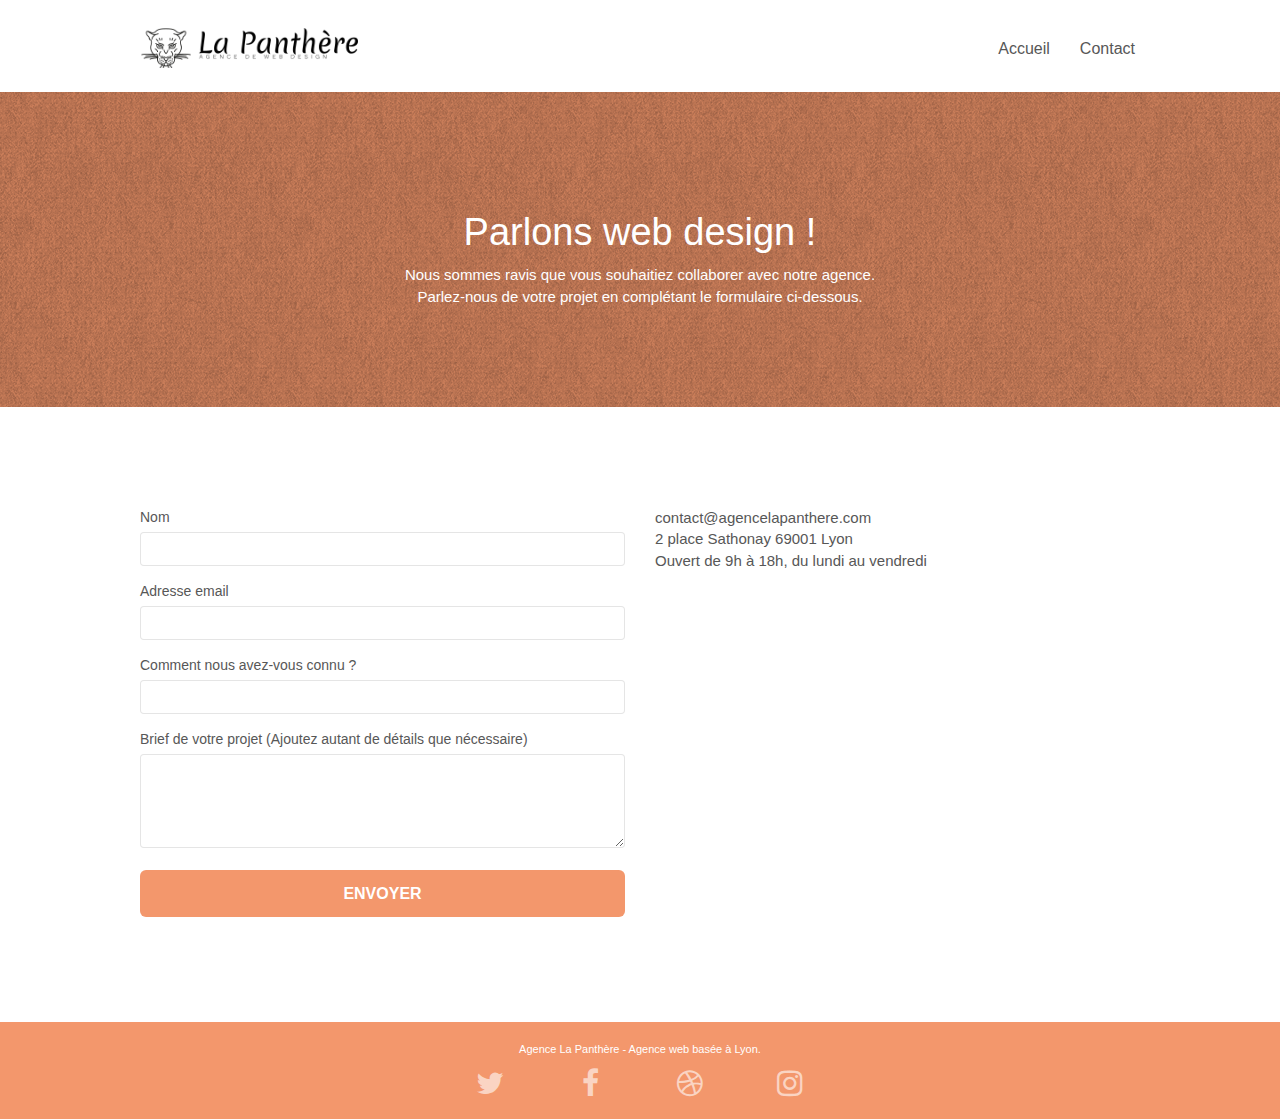
==== contact.html @ cbbcc8b8 "nouveau nommage fichier + mimification" ====
<!doctype html>
<html lang="fr">
<head>
    <meta charset="utf-8">
    <meta name="keywords" content="">
    <meta name="description" content="L'agence La Panthère est une agence de web design qui aide les entreprises à devenir attractives et visible sur internet">
    <meta name="viewport" content="width=device-width, initial-scale=1.0, viewport-fit=cover">
    <link rel="shortcut icon" type="image/png" href="favicon.jpg">
    
	<link rel="stylesheet" type="text/css" href="./css/bootstrap.min.css">
	<link rel="stylesheet" type="text/css" href="style.min.css">
	<link rel="stylesheet" type="text/css" href="./css/font-awesome.css">
	<link rel="stylesheet" type="text/css" href="./css/et-line.min.css">
	
    
	<script src="./js/jquery-2.1.0.min.js"></script>
	<script src="./js/bootstrap.min.js"></script>
	<script src="./js/blocs.min.js"></script>
	<script src="./js/jqBootstrapValidation.js"></script>
	<script src="./js/formHandler.js"></script>
    <title>Contact</title>

    
<!-- Analytics -->
 
<!-- Analytics END -->
    
</head>
<body>
<!-- Principal conteneur -->
<div class="page-container">
    
<!-- bloc-0 -->
<div class="bloc bgc-white l-bloc " id="bloc-0">
	<div class="container bloc-sm">
		<nav class="navbar row">
			<div class="navbar-header">
				<a class="navbar-brand" href="index.html">
					<img src="img/agence-la-panthere-monochrome.png" alt="atlanta web design logo" height="40"></a>
				<button id="nav-toggle" type="button" class="ui-navbar-toggle navbar-toggle" data-toggle="collapse" data-target=".navbar-1">
					<span class="sr-only">Toggle navigation</span><span class="icon-bar"></span><span class="icon-bar"></span><span class="icon-bar"></span>
				</button>
			</div>
			<div class="collapse navbar-collapse navbar-1 special-dropdown-nav">
				<ul class="site-navigation nav navbar-nav">
					<li>
						<a href="index.html">Accueil</a>
					</li>
					<li>
					</li>
					<li>
						<a href="contact.html">Contact</a>
					</li>
				</ul>
			</div>
		</nav>
	</div>
</div>
<!-- bloc-0 END -->

<!-- bloc-6 -->
<div class="bloc bg-dots-bg bg-repeat bgc-atomic-tangerine d-bloc bloc-bg-texture texture-paper" id="bloc-6">
	<div class="container bloc-lg">
		<div class="row">
			<div class="col-sm-12">
				<h1 class="text-center hero-bloc-text tc-white">
					Parlons web design !
				</h1>
				<p class="text-center mg-lg tc-white tight-width-whitespace font-size">
					Nous sommes ravis que vous souhaitiez collaborer avec notre agence.<br>
					Parlez-nous de votre projet en complétant le formulaire ci-dessous.
				</p>
			</div>
		</div>
	</div>
</div>
<!-- bloc-6 END -->

<!-- bloc-7 -->
<div class="bloc bgc-white l-bloc" id="bloc-7">
	<div class="container bloc-lg">
		<div class="row">
			<div class="col-sm-6">
				<form id="form_1" novalidate data-success-msg="Your message has been sent." data-fail-msg="Sorry it seems that our mail server is not responding, Sorry for the inconvenience!">
					<div class="form-group">
						<label>
							Nom
						</label>
						<input id="name" class="form-control" required>
					</div>
					<div class="form-group">
						<label>
							Adresse email
						</label>
						<input id="email" class="form-control" type="email" required>
					</div>
					<div class="form-group">
						<label>
							Comment nous avez-vous connu ?
						</label>
						<input class="form-control" type="email" required id="input_504">
					</div>
					<div class="form-group">
						<label>
							Brief de votre projet (Ajoutez autant de détails que nécessaire)<br>
						</label><textarea id="message" class="form-control" rows="4" cols="50" required></textarea>
					</div> 
					<button class="bloc-button btn btn-lg btn-block cta-hero btn-atomic-tangerine" type="submit">
						Envoyer
					</button>
				</form>
			</div>
			<div class="col-sm-6">
				<p class="font-size">
					contact@agencelapanthere.com<br>2 place Sathonay 69001 Lyon<br>Ouvert de 9h à 18h, du lundi au vendredi<br>
				</p>
			</div>
		</div>
	</div>
</div>
<!-- bloc-7 END -->

<!-- ScrollToTop Button -->
<a class="bloc-button btn btn-d scrollToTop" onclick="scrollToTarget('1')"><span class="fa fa-chevron-up"></span></a>
<!-- ScrollToTop Button END-->


<!-- Footer - bloc-8 -->
<div class="bloc bgc-atomic-tangerine d-bloc" id="bloc-8">
	<div class="container bloc-sm">
		<div class="row">
			<div class="col-sm-12">
				<p class="text-center white">
					Agence La Panthère - Agence web basée à Lyon.<br>
				</p>
				<div class="row row-no-gutters social">
					<div class="col-sm-3">
						<div class="text-center">
							<a class="social" href="index.html"><span class="fa fa-twitter icon-md"></span></a>
						</div>
					</div>
					<div class="col-sm-3">
						<div class="text-center">
							<a class="social" href="index.html"><span class="fa fa-facebook icon-md"></span></a>
						</div>
					</div>
					<div class="col-sm-3">
						<div class="text-center">
							<a class="social" href="index.html"><span class="fa fa-dribbble icon-md"></span></a>
						</div>
					</div>
					<div class="col-sm-3">
						<div class="text-center">
							<a class="social" href="index.html"><span class="fa fa-instagram icon-md"></span></a>
						</div>
					</div>
				</div>
			</div>
		</div>
	</div>
</div>
<!-- Footer - bloc-8 END -->

</div>
<!-- Principal conteneur END -->
    

</body>
</html>
---- style.min.css ----
body{margin:0;padding:0;background:#fff;overflow-x:hidden;-webkit-font-smoothing:antialiased;-moz-osx-font-smoothing:grayscale}a,button{transition:all .3s ease-in-out;outline:0!important}a:hover{text-decoration:none;cursor:pointer}#page-loading-blocs-notifaction{position:fixed;top:0;bottom:0;width:100%;z-index:100000;background:#fff url(img/pageload-spinner.gif) no-repeat center center}.bloc{width:100%;clear:both;background:50% 50% no-repeat;padding:0 50px;-webkit-background-size:cover;-moz-background-size:cover;-o-background-size:cover;background-size:cover;position:relative}.bloc .container{padding-left:0;padding-right:0}.bloc-lg{padding:100px 50px}.bloc-md{padding:50px}.bloc-sm{padding:20px 50px}.bg-b-edge,.bg-bl-edge,.bg-br-edge,.bg-center,.bg-l-edge,.bg-r-edge,.bg-repeat,.bg-t-edge,.bg-tl-edge,.bg-tr-edge{-webkit-background-size:auto!important;-moz-background-size:auto!important;-o-background-size:auto!important;background-size:auto!important}.bg-repeat{background:repeat}.bg-t-edge{background:top no-repeat}.bloc-bg-texture::before{content:"";background-size:2px 2px;position:absolute;top:0;bottom:0;left:0;right:0}.texture-paper::before{background:url(img/texture-paper.png);background-size:280px 280px}.b-parallax{background-attachment:fixed}.d-bloc{color:rgba(255,255,255,.7)}.d-bloc button:hover{color:rgba(255,255,255,.9)}.d-bloc .icon-round,.d-bloc .icon-rounded,.d-bloc .icon-semi-rounded-a,.d-bloc .icon-semi-rounded-b,.d-bloc .icon-square{border-color:rgba(255,255,255,.9)}.d-bloc .divider-h span{border-color:rgba(255,255,255,.2)}.d-bloc .a-btn,.d-bloc .navbar a,.d-bloc .navbar-brand,.d-bloc a .icon-lg,.d-bloc a .icon-md,.d-bloc a .icon-sm,.d-bloc a .icon-xl,.d-bloc h1 a,.d-bloc h2 a,.d-bloc h3 a,.d-bloc h4 a,.d-bloc h5 a,.d-bloc h6 a,.d-bloc p a{color:rgba(255,255,255,.6)}.d-bloc .a-btn:hover,.d-bloc .navbar a:hover,.d-bloc .navbar-brand:hover,.d-bloc a:hover .icon-lg,.d-bloc a:hover .icon-md,.d-bloc a:hover .icon-sm,.d-bloc a:hover .icon-xl,.d-bloc h1 a:hover,.d-bloc h2 a:hover,.d-bloc h3 a:hover,.d-bloc h4 a:hover,.d-bloc h5 a:hover,.d-bloc h6 a:hover,.d-bloc p a:hover{color:rgba(255,255,255,1)}.d-bloc .navbar-toggle .icon-bar{background:rgba(255,255,255,1)}.d-bloc .btn-wire,.d-bloc .btn-wire:hover{color:rgba(255,255,255,1);border-color:rgba(255,255,255,1)}.d-bloc .panel{color:rgba(0,0,0,.5)}.d-bloc .panel button:hover{color:rgba(0,0,0,.7)}.d-bloc .panel icon{border-color:rgba(0,0,0,.7)}.d-bloc .panel .divider-h span{border-color:rgba(0,0,0,.1)}.d-bloc .panel .a-btn{color:rgba(0,0,0,.6)}.d-bloc .panel .a-btn:hover{color:rgba(0,0,0,1)}.d-bloc .panel .btn-wire,.d-bloc .panel .btn-wire:hover{color:rgba(0,0,0,.7);border-color:rgba(0,0,0,.3)}.d-bloc .panel,.l-bloc{color:rgba(0,0,0,.5)}.d-bloc .panel button:hover,.l-bloc button:hover{color:rgba(0,0,0,.7)}.l-bloc .icon-round,.l-bloc .icon-rounded,.l-bloc .icon-semi-rounded-a,.l-bloc .icon-semi-rounded-b,.l-bloc .icon-square{border-color:rgba(0,0,0,.7)}.d-bloc .panel .divider-h span,.l-bloc .divider-h span{border-color:rgba(0,0,0,.1)}.d-bloc .panel .a-btn,.l-bloc .a-btn,.l-bloc .navbar a,.l-bloc .navbar-brand,.l-bloc a .icon-lg,.l-bloc a .icon-md,.l-bloc a .icon-sm,.l-bloc a .icon-xl,.l-bloc h1 a,.l-bloc h2 a,.l-bloc h3 a,.l-bloc h4 a,.l-bloc h5 a,.l-bloc h6 a,.l-bloc p a{color:rgba(0,0,0,.6)}.d-bloc .panel .a-btn:hover,.l-bloc .a-btn:hover,.l-bloc .navbar a:hover,.l-bloc .navbar-brand:hover,.l-bloc a:hover .icon-lg,.l-bloc a:hover .icon-md,.l-bloc a:hover .icon-sm,.l-bloc a:hover .icon-xl,.l-bloc h1 a:hover,.l-bloc h2 a:hover,.l-bloc h3 a:hover,.l-bloc h4 a:hover,.l-bloc h5 a:hover,.l-bloc h6 a:hover,.l-bloc p a:hover{color:rgba(0,0,0,1)}.l-bloc .navbar-toggle .icon-bar{color:rgba(0,0,0,.6)}.d-bloc .panel .btn-wire,.d-bloc .panel .btn-wire:hover,.l-bloc .btn-wire,.l-bloc .btn-wire:hover{color:rgba(0,0,0,.7);border-color:rgba(0,0,0,.3)}.voffset{margin-top:30px}.voffset-lg{margin-top:80px}.row-no-gutters{margin-right:0;margin-left:0}.row.row-no-gutters>[class*=" col-"],.row.row-no-gutters>[class^=col-]{padding-right:0;padding-left:0}#bloc-1-hero h1{font-size:32px}.navbar{margin-bottom:0;z-index:1}.navbar-brand{height:auto;padding:3px 15px;font-size:25px;font-weight:400;font-weight:600;line-height:44px}.navbar-brand img{max-height:200px;margin:0 5px 0 0;display:inline}.navbar-brand img[src$=svg]{min-width:100px}.nav-center .navbar-brand img{margin:0}.navbar .nav{padding-top:2px;margin-right:-16px;float:right;z-index:1}.nav>li{float:left;margin-top:4px;font-size:16px}.navbar-nav .open .dropdown-menu>li>a{text-align:inherit}.nav>li a:focus,.nav>li a:hover{background:0 0}.navbar-toggle{margin:10px 10px 0 0;border:0}.navbar-toggle:hover{background:0 0!important}.navbar-toggle .icon-bar{background-color:rgba(0,0,0,.5);width:26px}.nav-invert .navbar .nav{float:left}.nav-invert .navbar-brand,.nav-invert .navbar-header{float:right;position:relative;z-index:2}@media (min-width:768px){.site-navigation{position:absolute;top:50%;right:20px;transform:translate(0,-50%);-webkit-transform:translateY(-50%)}.nav>li .dropdown-menu a,.nav>li .dropdown-menu a:hover{color:#484848}.nav-invert .site-navigation{left:0;right:0}.nav-center{text-align:center}.nav-center .navbar-header{width:100%}.nav-center .nav>li,.nav-center .navbar-brand,.nav-center .navbar-header{float:none;display:inline-block}.nav-center .site-navigation{position:relative;width:100%;right:0;margin-right:0;margin-top:20px}.nav-center.mini-nav .navbar-toggle{float:none;margin:10px auto 0}}.nav>li>.dropdown a{background:0 0!important;display:block;padding:14px 15px}nav .caret{margin:0 5px}.dropdown-menu .dropdown-menu{top:-8px;left:100%}.dropdown-menu .dropmenu-flow-right{top:100%;left:0;margin-left:-1px;border-top-left-radius:0;border-top-right-radius:0}.dropdown-menu .dropdown span{border:4px solid #000;border-top-color:transparent;border-right-color:transparent;border-bottom-color:transparent;margin:6px -5px 0 0!important;float:right}.mg-md{margin-top:10px;margin-bottom:20px}.mg-lg{margin-top:10px;margin-bottom:40px}.btn{margin:0 5px 5px 0}.btn.pull-right{margin:0 0 5px 5px}.btn-d,.btn-d:focus,.btn-d:hover{color:#fff;background:rgba(0,0,0,.3)}button{outline:0!important}.btn-rd{border-radius:40px}.btn-clean{border:1px solid rgba(0,0,0,.08);border-bottom-color:rgba(0,0,0,.1);text-shadow:0 1px 0 rgba(0,0,1,.1);box-shadow:0 1px 3px rgba(0,0,1,.25),inset 0 1px 0 0 rgba(255,255,255,.15)}.icon-md{font-size:30px!important}.icon-lg{font-size:60px!important}.sm-shadow{text-shadow:0 1px 2px rgba(0,0,0,.3)}.panel-sq,.panel-sq .panel-footer,.panel-sq .panel-heading{border-radius:0}.panel-rd{border-radius:30px}.panel-rd .panel-heading{border-radius:29px 29px 0 0}.panel-rd .panel-footer{border-radius:0 0 29px 29px}.form-control{border-color:rgba(0,0,0,.1);box-shadow:none}.scrollToTop{width:40px;height:40px;position:fixed;bottom:20px;right:20px;opacity:0;z-index:500;transition:all .3s ease-in-out}.scrollToTop span{margin-top:6px}.showScrollTop{font-size:14px;opacity:1}a[data-lightbox]{position:relative;display:block;text-align:center}a[data-lightbox]:hover::before{content:"+";font-family:HelveticaNeue-Light,"Helvetica Neue Light","Helvetica Neue",Helvetica,Arial;font-size:32px;width:50px;height:50px;margin-left:-25px;border-radius:50%;background:rgba(0,0,0,.6);color:#fff;font-weight:100;z-index:1;position:absolute;top:50%;transform:translateY(-50%);-webkit-transform:translateY(-50%)}a[data-lightbox]:hover img{opacity:.6;-webkit-animation-fill-mode:none;animation-fill-mode:none}#lightbox-modal{display:flex;align-items:center}#lightbox-modal .modal-dialog{width:90%;max-width:900px;margin:0 auto 0}#lightbox-modal .modal-dialog img{max-height:90vh;margin:0 auto}.lightbox-caption{padding:20px;color:#fff;background:rgba(0,0,0,.5);position:absolute;left:15px;right:15px;bottom:5px}.close-lightbox{color:#fff;font-size:30px;position:absolute;top:20px;right:20px;z-index:20;background:rgba(0,0,0,.5);border:none;line-height:30px;padding:0 9px 5px;opacity:.3}.close-lightbox:hover,.next-lightbox:hover,.prev-lightbox:hover{opacity:1;color:#fff}.next-lightbox,.prev-lightbox{font-size:20px;color:rgba(255,255,255,.9);background:rgba(0,0,0,.5);transition:all .2s ease-in-out;position:absolute;top:45%;z-index:1;opacity:.4}.next-lightbox{padding:6px 8px 1px 13px;right:25px}.prev-lightbox{padding:6px 13px 1px 10px;left:25px}.snapshot-lb .modal-body{padding-bottom:45px}.snapshot-lb .lightbox-caption{padding:0;color:rgba(0,0,0,.5);background:0 0}.btn,a,h1,h2,h3,h4,h5,h6,label,p{font-family:helvetica;font-weight:400;color:#575757!important}.container{max-width:1000px}.hero-bloc-text{font-size:38px}.hero-bloc-text-sub{font-size:36px}.statement-bloc-text{line-height:26px;font-style:italic;font-size:20px;text-align:center;font-weight:lighter;max-width:520px;margin:auto auto auto auto}p{font-size:11px}.tight-width-whitespace{max-width:600px;margin:auto auto auto auto}.h1{font-size:20px;font-family:"Open Sans"}.cta-hero{margin-top:22px;color:#fff!important;text-transform:uppercase;padding:12px 28px 12px 28px;font-size:16px;font-weight:700}.social{max-width:400px;margin:auto auto auto auto}h2{font-size:22px;line-height:1.4em}h3{font-size:15px;text-transform:uppercase;font-weight:700;color:#333!important}.med-width-whitespace{max-width:800px;margin:auto auto auto auto;box-shadow:0 0 0 #000}h1{color:#333!important}h4{color:#333!important}.icons{margin-bottom:14px;margin-top:24px}.white{color:#fff!important}.portfolio-thumb{margin-bottom:24px}.portfolio-row{margin-bottom:44px;margin-top:50px}.avatar{box-shadow:0 4px 9px rgba(0,0,0,.3)}.black-background{background-color:rgba(165,147,99,.7);padding:40px 40px 40px 40px}.bold-link{font-weight:900;text-decoration:underline!important}.bgc-white{background-color:#fff}.bgc-dark-slate-blue{background-color:#364577}.bgc-atomic-tangerine{background-color:#f3976c}.tc-white{color:#fff!important}.tc-orange{color:#f3976c!important}.btn-atomic-tangerine{background:#f3976c;color:#fff!important}.btn-atomic-tangerine:hover{background:#c27956!important;color:#fff!important}.ltc-white{color:#fff!important}.ltc-white:hover{color:#ccc!important}.ltc-atomic-tangerine{color:#f3976c!important}.ltc-atomic-tangerine:hover{color:#c27956!important}.icon-dark-slate-blue{color:#364577!important;border-color:#364577!important}.bg-dots-bg{background-image:url(img/dots-bg.png)}.bg-lines-h2-bg{background-image:url(img/lines-h2-bg.png)}.bg-banniere{background-image:url(img/agence-la-panthere.jpg)}.bg-presentation{background-image:url(img/image-de-presentation.bmp)}.font-size20px{font-size:20px}@media (max-width:1024px){.bloc{padding-left:20px;padding-right:20px}.bloc-tile-2.full-width-bloc .container,.bloc-tile-3.full-width-bloc .container,.bloc-tile-4.full-width-bloc .container,.bloc.full-width-bloc{padding-left:0;padding-right:0}}@media (max-width:992px) and (min-width:768px){.navbar .nav{max-width:80%}.nav-center.navbar .nav{max-width:100%}}@media only screen and (min-width:768px) and (max-width:1024px) and (orientation:landscape){.b-parallax{background-attachment:scroll}}@media only screen and (min-width:1024px) and (max-width:1366px) and (-webkit-min-pixel-ratio:1.5){.b-parallax{background-attachment:scroll}}@media (max-width:991px){.container{width:100%}.b-parallax{background-attachment:scroll}#hero-bloc,.page-container{overflow-x:hidden;position:relative}.bloc{padding-left:constant(safe-area-inset-left);padding-right:constant(safe-area-inset-right)}.bloc-group,.bloc-group .bloc{display:block;width:100%}.bloc-fill-screen .fill-bloc-bottom-edge,.bloc-fill-screen .fill-bloc-top-edge{padding:0 20px;padding-left:constant(safe-area-inset-left);padding-right:constant(safe-area-inset-right)}}@media (max-width:767px){.page-container{overflow-x:hidden;position:relative}#disqus_thread,h1,h2,h3,h4,h5,h6,p{padding-left:10px!important;padding-right:10px!important}.b-parallax{background-attachment:scroll}.navbar .nav{padding-top:0;border-top:1px solid rgba(0,0,0,.2);float:none!important}.navbar.row{margin-left:0;margin-right:0}.site-navigation{position:inherit;transform:none;-webkit-transform:none;-ms-transform:none}.nav>li{margin-top:0;border-bottom:1px solid rgba(0,0,0,.1);background:rgba(0,0,0,.05);text-align:left;padding-left:15px;width:100%}.nav>li:hover{background:rgba(0,0,0,.08)}.dropdown .dropdown a .caret{float:none;margin:5px 0 0 10px!important;border:4px solid #000;border-bottom-color:transparent;border-right-color:transparent;border-left-color:transparent}#hero-bloc .navbar .nav{background:rgba(0,0,0,.8)}#hero-bloc .navbar .nav a{color:rgba(255,255,255,.6)}.hero{padding:50px 0}.hero-nav{left:-1px;right:-1px}.navbar-collapse{padding:0;overflow-x:hidden;-webkit-box-shadow:none;box-shadow:none}.navbar-brand img{max-height:40px;width:auto}.nav-invert .navbar-header{float:none;width:100%}.nav-invert .navbar-toggle{float:left;margin-left:10px}.bloc{padding-left:0;padding-right:0}.bloc-lg,.bloc-xl,.bloc-xxl{padding:40px 0}.bloc-md,.bloc-sm{padding-left:0;padding-right:0}.bloc-fill-screen .fill-bloc-bottom-edge,.bloc-fill-screen .fill-bloc-top-edge,.bloc-tile-2 .container,.bloc-tile-3 .container,.bloc-tile-4 .container{padding-left:0;padding-right:0}.a-block{padding:0 10px}.btn-dwn{display:none}.voffset{margin-top:5px}.voffset-md{margin-top:20px}.voffset-lg{margin-top:30px}form{padding:5px}.close-lightbox{display:inline-block}.blocsapp-device-iphone5{background-size:216px 425px;padding-top:60px;width:216px;height:425px}.blocsapp-device-iphone5 img{width:180px;height:320px}}@media (max-width:400px){.bloc{padding-left:0;padding-right:0}}@media (max-width:767px){.bloc-mob-center-text{text-align:center}}
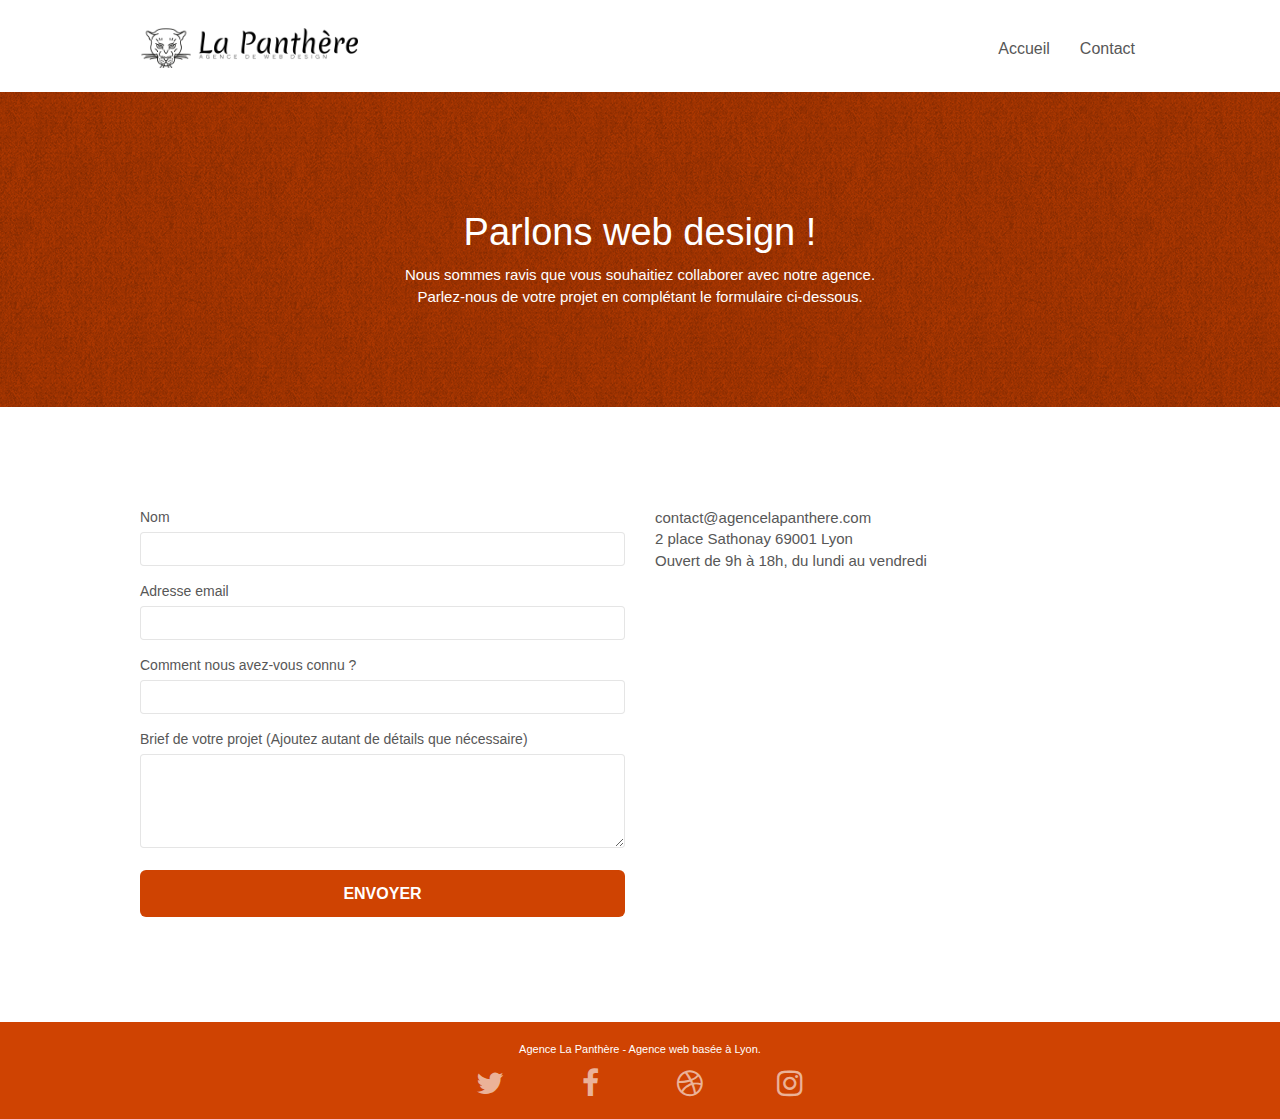
==== commit abd10311: "changement couleur" ====
--- a/contact.html
+++ b/contact.html
@@ -86,7 +86,7 @@
 						<label>
 							Nom
 						</label>
-						<input id="name" class="form-control" required>
+						<input type="text" name="Nom" id="name" class="form-control" required>
 					</div>
 					<div class="form-group">
 						<label>
--- a/style.min.css
+++ b/style.min.css
@@ -1 +1 @@
-body{margin:0;padding:0;background:#fff;overflow-x:hidden;-webkit-font-smoothing:antialiased;-moz-osx-font-smoothing:grayscale}a,button{transition:all .3s ease-in-out;outline:0!important}a:hover{text-decoration:none;cursor:pointer}#page-loading-blocs-notifaction{position:fixed;top:0;bottom:0;width:100%;z-index:100000;background:#fff url(img/pageload-spinner.gif) no-repeat center center}.bloc{width:100%;clear:both;background:50% 50% no-repeat;padding:0 50px;-webkit-background-size:cover;-moz-background-size:cover;-o-background-size:cover;background-size:cover;position:relative}.bloc .container{padding-left:0;padding-right:0}.bloc-lg{padding:100px 50px}.bloc-md{padding:50px}.bloc-sm{padding:20px 50px}.bg-b-edge,.bg-bl-edge,.bg-br-edge,.bg-center,.bg-l-edge,.bg-r-edge,.bg-repeat,.bg-t-edge,.bg-tl-edge,.bg-tr-edge{-webkit-background-size:auto!important;-moz-background-size:auto!important;-o-background-size:auto!important;background-size:auto!important}.bg-repeat{background:repeat}.bg-t-edge{background:top no-repeat}.bloc-bg-texture::before{content:"";background-size:2px 2px;position:absolute;top:0;bottom:0;left:0;right:0}.texture-paper::before{background:url(img/texture-paper.png);background-size:280px 280px}.b-parallax{background-attachment:fixed}.d-bloc{color:rgba(255,255,255,.7)}.d-bloc button:hover{color:rgba(255,255,255,.9)}.d-bloc .icon-round,.d-bloc .icon-rounded,.d-bloc .icon-semi-rounded-a,.d-bloc .icon-semi-rounded-b,.d-bloc .icon-square{border-color:rgba(255,255,255,.9)}.d-bloc .divider-h span{border-color:rgba(255,255,255,.2)}.d-bloc .a-btn,.d-bloc .navbar a,.d-bloc .navbar-brand,.d-bloc a .icon-lg,.d-bloc a .icon-md,.d-bloc a .icon-sm,.d-bloc a .icon-xl,.d-bloc h1 a,.d-bloc h2 a,.d-bloc h3 a,.d-bloc h4 a,.d-bloc h5 a,.d-bloc h6 a,.d-bloc p a{color:rgba(255,255,255,.6)}.d-bloc .a-btn:hover,.d-bloc .navbar a:hover,.d-bloc .navbar-brand:hover,.d-bloc a:hover .icon-lg,.d-bloc a:hover .icon-md,.d-bloc a:hover .icon-sm,.d-bloc a:hover .icon-xl,.d-bloc h1 a:hover,.d-bloc h2 a:hover,.d-bloc h3 a:hover,.d-bloc h4 a:hover,.d-bloc h5 a:hover,.d-bloc h6 a:hover,.d-bloc p a:hover{color:rgba(255,255,255,1)}.d-bloc .navbar-toggle .icon-bar{background:rgba(255,255,255,1)}.d-bloc .btn-wire,.d-bloc .btn-wire:hover{color:rgba(255,255,255,1);border-color:rgba(255,255,255,1)}.d-bloc .panel{color:rgba(0,0,0,.5)}.d-bloc .panel button:hover{color:rgba(0,0,0,.7)}.d-bloc .panel icon{border-color:rgba(0,0,0,.7)}.d-bloc .panel .divider-h span{border-color:rgba(0,0,0,.1)}.d-bloc .panel .a-btn{color:rgba(0,0,0,.6)}.d-bloc .panel .a-btn:hover{color:rgba(0,0,0,1)}.d-bloc .panel .btn-wire,.d-bloc .panel .btn-wire:hover{color:rgba(0,0,0,.7);border-color:rgba(0,0,0,.3)}.d-bloc .panel,.l-bloc{color:rgba(0,0,0,.5)}.d-bloc .panel button:hover,.l-bloc button:hover{color:rgba(0,0,0,.7)}.l-bloc .icon-round,.l-bloc .icon-rounded,.l-bloc .icon-semi-rounded-a,.l-bloc .icon-semi-rounded-b,.l-bloc .icon-square{border-color:rgba(0,0,0,.7)}.d-bloc .panel .divider-h span,.l-bloc .divider-h span{border-color:rgba(0,0,0,.1)}.d-bloc .panel .a-btn,.l-bloc .a-btn,.l-bloc .navbar a,.l-bloc .navbar-brand,.l-bloc a .icon-lg,.l-bloc a .icon-md,.l-bloc a .icon-sm,.l-bloc a .icon-xl,.l-bloc h1 a,.l-bloc h2 a,.l-bloc h3 a,.l-bloc h4 a,.l-bloc h5 a,.l-bloc h6 a,.l-bloc p a{color:rgba(0,0,0,.6)}.d-bloc .panel .a-btn:hover,.l-bloc .a-btn:hover,.l-bloc .navbar a:hover,.l-bloc .navbar-brand:hover,.l-bloc a:hover .icon-lg,.l-bloc a:hover .icon-md,.l-bloc a:hover .icon-sm,.l-bloc a:hover .icon-xl,.l-bloc h1 a:hover,.l-bloc h2 a:hover,.l-bloc h3 a:hover,.l-bloc h4 a:hover,.l-bloc h5 a:hover,.l-bloc h6 a:hover,.l-bloc p a:hover{color:rgba(0,0,0,1)}.l-bloc .navbar-toggle .icon-bar{color:rgba(0,0,0,.6)}.d-bloc .panel .btn-wire,.d-bloc .panel .btn-wire:hover,.l-bloc .btn-wire,.l-bloc .btn-wire:hover{color:rgba(0,0,0,.7);border-color:rgba(0,0,0,.3)}.voffset{margin-top:30px}.voffset-lg{margin-top:80px}.row-no-gutters{margin-right:0;margin-left:0}.row.row-no-gutters>[class*=" col-"],.row.row-no-gutters>[class^=col-]{padding-right:0;padding-left:0}#bloc-1-hero h1{font-size:32px}.navbar{margin-bottom:0;z-index:1}.navbar-brand{height:auto;padding:3px 15px;font-size:25px;font-weight:400;font-weight:600;line-height:44px}.navbar-brand img{max-height:200px;margin:0 5px 0 0;display:inline}.navbar-brand img[src$=svg]{min-width:100px}.nav-center .navbar-brand img{margin:0}.navbar .nav{padding-top:2px;margin-right:-16px;float:right;z-index:1}.nav>li{float:left;margin-top:4px;font-size:16px}.navbar-nav .open .dropdown-menu>li>a{text-align:inherit}.nav>li a:focus,.nav>li a:hover{background:0 0}.navbar-toggle{margin:10px 10px 0 0;border:0}.navbar-toggle:hover{background:0 0!important}.navbar-toggle .icon-bar{background-color:rgba(0,0,0,.5);width:26px}.nav-invert .navbar .nav{float:left}.nav-invert .navbar-brand,.nav-invert .navbar-header{float:right;position:relative;z-index:2}@media (min-width:768px){.site-navigation{position:absolute;top:50%;right:20px;transform:translate(0,-50%);-webkit-transform:translateY(-50%)}.nav>li .dropdown-menu a,.nav>li .dropdown-menu a:hover{color:#484848}.nav-invert .site-navigation{left:0;right:0}.nav-center{text-align:center}.nav-center .navbar-header{width:100%}.nav-center .nav>li,.nav-center .navbar-brand,.nav-center .navbar-header{float:none;display:inline-block}.nav-center .site-navigation{position:relative;width:100%;right:0;margin-right:0;margin-top:20px}.nav-center.mini-nav .navbar-toggle{float:none;margin:10px auto 0}}.nav>li>.dropdown a{background:0 0!important;display:block;padding:14px 15px}nav .caret{margin:0 5px}.dropdown-menu .dropdown-menu{top:-8px;left:100%}.dropdown-menu .dropmenu-flow-right{top:100%;left:0;margin-left:-1px;border-top-left-radius:0;border-top-right-radius:0}.dropdown-menu .dropdown span{border:4px solid #000;border-top-color:transparent;border-right-color:transparent;border-bottom-color:transparent;margin:6px -5px 0 0!important;float:right}.mg-md{margin-top:10px;margin-bottom:20px}.mg-lg{margin-top:10px;margin-bottom:40px}.btn{margin:0 5px 5px 0}.btn.pull-right{margin:0 0 5px 5px}.btn-d,.btn-d:focus,.btn-d:hover{color:#fff;background:rgba(0,0,0,.3)}button{outline:0!important}.btn-rd{border-radius:40px}.btn-clean{border:1px solid rgba(0,0,0,.08);border-bottom-color:rgba(0,0,0,.1);text-shadow:0 1px 0 rgba(0,0,1,.1);box-shadow:0 1px 3px rgba(0,0,1,.25),inset 0 1px 0 0 rgba(255,255,255,.15)}.icon-md{font-size:30px!important}.icon-lg{font-size:60px!important}.sm-shadow{text-shadow:0 1px 2px rgba(0,0,0,.3)}.panel-sq,.panel-sq .panel-footer,.panel-sq .panel-heading{border-radius:0}.panel-rd{border-radius:30px}.panel-rd .panel-heading{border-radius:29px 29px 0 0}.panel-rd .panel-footer{border-radius:0 0 29px 29px}.form-control{border-color:rgba(0,0,0,.1);box-shadow:none}.scrollToTop{width:40px;height:40px;position:fixed;bottom:20px;right:20px;opacity:0;z-index:500;transition:all .3s ease-in-out}.scrollToTop span{margin-top:6px}.showScrollTop{font-size:14px;opacity:1}a[data-lightbox]{position:relative;display:block;text-align:center}a[data-lightbox]:hover::before{content:"+";font-family:HelveticaNeue-Light,"Helvetica Neue Light","Helvetica Neue",Helvetica,Arial;font-size:32px;width:50px;height:50px;margin-left:-25px;border-radius:50%;background:rgba(0,0,0,.6);color:#fff;font-weight:100;z-index:1;position:absolute;top:50%;transform:translateY(-50%);-webkit-transform:translateY(-50%)}a[data-lightbox]:hover img{opacity:.6;-webkit-animation-fill-mode:none;animation-fill-mode:none}#lightbox-modal{display:flex;align-items:center}#lightbox-modal .modal-dialog{width:90%;max-width:900px;margin:0 auto 0}#lightbox-modal .modal-dialog img{max-height:90vh;margin:0 auto}.lightbox-caption{padding:20px;color:#fff;background:rgba(0,0,0,.5);position:absolute;left:15px;right:15px;bottom:5px}.close-lightbox{color:#fff;font-size:30px;position:absolute;top:20px;right:20px;z-index:20;background:rgba(0,0,0,.5);border:none;line-height:30px;padding:0 9px 5px;opacity:.3}.close-lightbox:hover,.next-lightbox:hover,.prev-lightbox:hover{opacity:1;color:#fff}.next-lightbox,.prev-lightbox{font-size:20px;color:rgba(255,255,255,.9);background:rgba(0,0,0,.5);transition:all .2s ease-in-out;position:absolute;top:45%;z-index:1;opacity:.4}.next-lightbox{padding:6px 8px 1px 13px;right:25px}.prev-lightbox{padding:6px 13px 1px 10px;left:25px}.snapshot-lb .modal-body{padding-bottom:45px}.snapshot-lb .lightbox-caption{padding:0;color:rgba(0,0,0,.5);background:0 0}.btn,a,h1,h2,h3,h4,h5,h6,label,p{font-family:helvetica;font-weight:400;color:#575757!important}.container{max-width:1000px}.hero-bloc-text{font-size:38px}.hero-bloc-text-sub{font-size:36px}.statement-bloc-text{line-height:26px;font-style:italic;font-size:20px;text-align:center;font-weight:lighter;max-width:520px;margin:auto auto auto auto}p{font-size:11px}.tight-width-whitespace{max-width:600px;margin:auto auto auto auto}.h1{font-size:20px;font-family:"Open Sans"}.cta-hero{margin-top:22px;color:#fff!important;text-transform:uppercase;padding:12px 28px 12px 28px;font-size:16px;font-weight:700}.social{max-width:400px;margin:auto auto auto auto}h2{font-size:22px;line-height:1.4em}h3{font-size:15px;text-transform:uppercase;font-weight:700;color:#333!important}.med-width-whitespace{max-width:800px;margin:auto auto auto auto;box-shadow:0 0 0 #000}h1{color:#333!important}h4{color:#333!important}.icons{margin-bottom:14px;margin-top:24px}.white{color:#fff!important}.portfolio-thumb{margin-bottom:24px}.portfolio-row{margin-bottom:44px;margin-top:50px}.avatar{box-shadow:0 4px 9px rgba(0,0,0,.3)}.black-background{background-color:rgba(165,147,99,.7);padding:40px 40px 40px 40px}.bold-link{font-weight:900;text-decoration:underline!important}.bgc-white{background-color:#fff}.bgc-dark-slate-blue{background-color:#364577}.bgc-atomic-tangerine{background-color:#f3976c}.tc-white{color:#fff!important}.tc-orange{color:#f3976c!important}.btn-atomic-tangerine{background:#f3976c;color:#fff!important}.btn-atomic-tangerine:hover{background:#c27956!important;color:#fff!important}.ltc-white{color:#fff!important}.ltc-white:hover{color:#ccc!important}.ltc-atomic-tangerine{color:#f3976c!important}.ltc-atomic-tangerine:hover{color:#c27956!important}.icon-dark-slate-blue{color:#364577!important;border-color:#364577!important}.bg-dots-bg{background-image:url(img/dots-bg.png)}.bg-lines-h2-bg{background-image:url(img/lines-h2-bg.png)}.bg-banniere{background-image:url(img/agence-la-panthere.jpg)}.bg-presentation{background-image:url(img/image-de-presentation.bmp)}.font-size20px{font-size:20px}@media (max-width:1024px){.bloc{padding-left:20px;padding-right:20px}.bloc-tile-2.full-width-bloc .container,.bloc-tile-3.full-width-bloc .container,.bloc-tile-4.full-width-bloc .container,.bloc.full-width-bloc{padding-left:0;padding-right:0}}@media (max-width:992px) and (min-width:768px){.navbar .nav{max-width:80%}.nav-center.navbar .nav{max-width:100%}}@media only screen and (min-width:768px) and (max-width:1024px) and (orientation:landscape){.b-parallax{background-attachment:scroll}}@media only screen and (min-width:1024px) and (max-width:1366px) and (-webkit-min-pixel-ratio:1.5){.b-parallax{background-attachment:scroll}}@media (max-width:991px){.container{width:100%}.b-parallax{background-attachment:scroll}#hero-bloc,.page-container{overflow-x:hidden;position:relative}.bloc{padding-left:constant(safe-area-inset-left);padding-right:constant(safe-area-inset-right)}.bloc-group,.bloc-group .bloc{display:block;width:100%}.bloc-fill-screen .fill-bloc-bottom-edge,.bloc-fill-screen .fill-bloc-top-edge{padding:0 20px;padding-left:constant(safe-area-inset-left);padding-right:constant(safe-area-inset-right)}}@media (max-width:767px){.page-container{overflow-x:hidden;position:relative}#disqus_thread,h1,h2,h3,h4,h5,h6,p{padding-left:10px!important;padding-right:10px!important}.b-parallax{background-attachment:scroll}.navbar .nav{padding-top:0;border-top:1px solid rgba(0,0,0,.2);float:none!important}.navbar.row{margin-left:0;margin-right:0}.site-navigation{position:inherit;transform:none;-webkit-transform:none;-ms-transform:none}.nav>li{margin-top:0;border-bottom:1px solid rgba(0,0,0,.1);background:rgba(0,0,0,.05);text-align:left;padding-left:15px;width:100%}.nav>li:hover{background:rgba(0,0,0,.08)}.dropdown .dropdown a .caret{float:none;margin:5px 0 0 10px!important;border:4px solid #000;border-bottom-color:transparent;border-right-color:transparent;border-left-color:transparent}#hero-bloc .navbar .nav{background:rgba(0,0,0,.8)}#hero-bloc .navbar .nav a{color:rgba(255,255,255,.6)}.hero{padding:50px 0}.hero-nav{left:-1px;right:-1px}.navbar-collapse{padding:0;overflow-x:hidden;-webkit-box-shadow:none;box-shadow:none}.navbar-brand img{max-height:40px;width:auto}.nav-invert .navbar-header{float:none;width:100%}.nav-invert .navbar-toggle{float:left;margin-left:10px}.bloc{padding-left:0;padding-right:0}.bloc-lg,.bloc-xl,.bloc-xxl{padding:40px 0}.bloc-md,.bloc-sm{padding-left:0;padding-right:0}.bloc-fill-screen .fill-bloc-bottom-edge,.bloc-fill-screen .fill-bloc-top-edge,.bloc-tile-2 .container,.bloc-tile-3 .container,.bloc-tile-4 .container{padding-left:0;padding-right:0}.a-block{padding:0 10px}.btn-dwn{display:none}.voffset{margin-top:5px}.voffset-md{margin-top:20px}.voffset-lg{margin-top:30px}form{padding:5px}.close-lightbox{display:inline-block}.blocsapp-device-iphone5{background-size:216px 425px;padding-top:60px;width:216px;height:425px}.blocsapp-device-iphone5 img{width:180px;height:320px}}@media (max-width:400px){.bloc{padding-left:0;padding-right:0}}@media (max-width:767px){.bloc-mob-center-text{text-align:center}}+body{margin:0;padding:0;background:#fff;overflow-x:hidden;-webkit-font-smoothing:antialiased;-moz-osx-font-smoothing:grayscale}a,button{transition:all .3s ease-in-out;outline:0!important}a:hover{text-decoration:none;cursor:pointer}#page-loading-blocs-notifaction{position:fixed;top:0;bottom:0;width:100%;z-index:100000;background:#fff url(img/pageload-spinner.gif) no-repeat center center}.bloc{width:100%;clear:both;background:50% 50% no-repeat;padding:0 50px;-webkit-background-size:cover;-moz-background-size:cover;-o-background-size:cover;background-size:cover;position:relative}.bloc .container{padding-left:0;padding-right:0}.bloc-lg{padding:100px 50px}.bloc-md{padding:50px}.bloc-sm{padding:20px 50px}.bg-b-edge,.bg-bl-edge,.bg-br-edge,.bg-center,.bg-l-edge,.bg-r-edge,.bg-repeat,.bg-t-edge,.bg-tl-edge,.bg-tr-edge{-webkit-background-size:auto!important;-moz-background-size:auto!important;-o-background-size:auto!important;background-size:auto!important}.bg-repeat{background:repeat}.bg-t-edge{background:top no-repeat}.bloc-bg-texture::before{content:"";background-size:2px 2px;position:absolute;top:0;bottom:0;left:0;right:0}.texture-paper::before{background:url(img/texture-paper.png);background-size:280px 280px}.b-parallax{background-attachment:fixed}.d-bloc{color:rgba(255,255,255,.7)}.d-bloc button:hover{color:rgba(255,255,255,.9)}.d-bloc .icon-round,.d-bloc .icon-rounded,.d-bloc .icon-semi-rounded-a,.d-bloc .icon-semi-rounded-b,.d-bloc .icon-square{border-color:rgba(255,255,255,.9)}.d-bloc .divider-h span{border-color:rgba(255,255,255,.2)}.d-bloc .a-btn,.d-bloc .navbar a,.d-bloc .navbar-brand,.d-bloc a .icon-lg,.d-bloc a .icon-md,.d-bloc a .icon-sm,.d-bloc a .icon-xl,.d-bloc h1 a,.d-bloc h2 a,.d-bloc h3 a,.d-bloc h4 a,.d-bloc h5 a,.d-bloc h6 a,.d-bloc p a{color:rgba(255,255,255,.6)}.d-bloc .a-btn:hover,.d-bloc .navbar a:hover,.d-bloc .navbar-brand:hover,.d-bloc a:hover .icon-lg,.d-bloc a:hover .icon-md,.d-bloc a:hover .icon-sm,.d-bloc a:hover .icon-xl,.d-bloc h1 a:hover,.d-bloc h2 a:hover,.d-bloc h3 a:hover,.d-bloc h4 a:hover,.d-bloc h5 a:hover,.d-bloc h6 a:hover,.d-bloc p a:hover{color:rgba(255,255,255,1)}.d-bloc .navbar-toggle .icon-bar{background:rgba(255,255,255,1)}.d-bloc .btn-wire,.d-bloc .btn-wire:hover{color:rgba(255,255,255,1);border-color:rgba(255,255,255,1)}.d-bloc .panel{color:rgba(0,0,0,.5)}.d-bloc .panel button:hover{color:rgba(0,0,0,.7)}.d-bloc .panel icon{border-color:rgba(0,0,0,.7)}.d-bloc .panel .divider-h span{border-color:rgba(0,0,0,.1)}.d-bloc .panel .a-btn{color:rgba(0,0,0,.6)}.d-bloc .panel .a-btn:hover{color:rgba(0,0,0,1)}.d-bloc .panel .btn-wire,.d-bloc .panel .btn-wire:hover{color:rgba(0,0,0,.7);border-color:rgba(0,0,0,.3)}.d-bloc .panel,.l-bloc{color:rgba(0,0,0,.5)}.d-bloc .panel button:hover,.l-bloc button:hover{color:rgba(0,0,0,.7)}.l-bloc .icon-round,.l-bloc .icon-rounded,.l-bloc .icon-semi-rounded-a,.l-bloc .icon-semi-rounded-b,.l-bloc .icon-square{border-color:rgba(0,0,0,.7)}.d-bloc .panel .divider-h span,.l-bloc .divider-h span{border-color:rgba(0,0,0,.1)}.d-bloc .panel .a-btn,.l-bloc .a-btn,.l-bloc .navbar a,.l-bloc .navbar-brand,.l-bloc a .icon-lg,.l-bloc a .icon-md,.l-bloc a .icon-sm,.l-bloc a .icon-xl,.l-bloc h1 a,.l-bloc h2 a,.l-bloc h3 a,.l-bloc h4 a,.l-bloc h5 a,.l-bloc h6 a,.l-bloc p a{color:rgba(0,0,0,.6)}.d-bloc .panel .a-btn:hover,.l-bloc .a-btn:hover,.l-bloc .navbar a:hover,.l-bloc .navbar-brand:hover,.l-bloc a:hover .icon-lg,.l-bloc a:hover .icon-md,.l-bloc a:hover .icon-sm,.l-bloc a:hover .icon-xl,.l-bloc h1 a:hover,.l-bloc h2 a:hover,.l-bloc h3 a:hover,.l-bloc h4 a:hover,.l-bloc h5 a:hover,.l-bloc h6 a:hover,.l-bloc p a:hover{color:rgba(0,0,0,1)}.l-bloc .navbar-toggle .icon-bar{color:rgba(0,0,0,.6)}.d-bloc .panel .btn-wire,.d-bloc .panel .btn-wire:hover,.l-bloc .btn-wire,.l-bloc .btn-wire:hover{color:rgba(0,0,0,.7);border-color:rgba(0,0,0,.3)}.voffset{margin-top:30px}.voffset-lg{margin-top:80px}.row-no-gutters{margin-right:0;margin-left:0}.row.row-no-gutters>[class*=" col-"],.row.row-no-gutters>[class^=col-]{padding-right:0;padding-left:0}#bloc-1-hero h1{font-size:32px}.navbar{margin-bottom:0;z-index:1}.navbar-brand{height:auto;padding:3px 15px;font-size:25px;font-weight:400;font-weight:600;line-height:44px}.navbar-brand img{max-height:200px;margin:0 5px 0 0;display:inline}.navbar-brand img[src$=svg]{min-width:100px}.nav-center .navbar-brand img{margin:0}.navbar .nav{padding-top:2px;margin-right:-16px;float:right;z-index:1}.nav>li{float:left;margin-top:4px;font-size:16px}.navbar-nav .open .dropdown-menu>li>a{text-align:inherit}.nav>li a:focus,.nav>li a:hover{background:0 0}.navbar-toggle{margin:10px 10px 0 0;border:0}.navbar-toggle:hover{background:0 0!important}.navbar-toggle .icon-bar{background-color:rgba(0,0,0,.5);width:26px}.nav-invert .navbar .nav{float:left}.nav-invert .navbar-brand,.nav-invert .navbar-header{float:right;position:relative;z-index:2}@media (min-width:768px){.site-navigation{position:absolute;top:50%;right:20px;transform:translate(0,-50%);-webkit-transform:translateY(-50%)}.nav>li .dropdown-menu a,.nav>li .dropdown-menu a:hover{color:#484848}.nav-invert .site-navigation{left:0;right:0}.nav-center{text-align:center}.nav-center .navbar-header{width:100%}.nav-center .nav>li,.nav-center .navbar-brand,.nav-center .navbar-header{float:none;display:inline-block}.nav-center .site-navigation{position:relative;width:100%;right:0;margin-right:0;margin-top:20px}.nav-center.mini-nav .navbar-toggle{float:none;margin:10px auto 0}}.nav>li>.dropdown a{background:0 0!important;display:block;padding:14px 15px}nav .caret{margin:0 5px}.dropdown-menu .dropdown-menu{top:-8px;left:100%}.dropdown-menu .dropmenu-flow-right{top:100%;left:0;margin-left:-1px;border-top-left-radius:0;border-top-right-radius:0}.dropdown-menu .dropdown span{border:4px solid #000;border-top-color:transparent;border-right-color:transparent;border-bottom-color:transparent;margin:6px -5px 0 0!important;float:right}.mg-md{margin-top:10px;margin-bottom:20px}.mg-lg{margin-top:10px;margin-bottom:40px}.btn{margin:0 5px 5px 0}.btn.pull-right{margin:0 0 5px 5px}.btn-d,.btn-d:focus,.btn-d:hover{color:#fff;background:rgba(0,0,0,.3)}button{outline:0!important}.btn-rd{border-radius:40px}.btn-clean{border:1px solid rgba(0,0,0,.08);border-bottom-color:rgba(0,0,0,.1);text-shadow:0 1px 0 rgba(0,0,1,.1);box-shadow:0 1px 3px rgba(0,0,1,.25),inset 0 1px 0 0 rgba(255,255,255,.15)}.icon-md{font-size:30px!important}.icon-lg{font-size:60px!important}.sm-shadow{text-shadow:0 1px 2px rgba(0,0,0,.3)}.panel-sq,.panel-sq .panel-footer,.panel-sq .panel-heading{border-radius:0}.panel-rd{border-radius:30px}.panel-rd .panel-heading{border-radius:29px 29px 0 0}.panel-rd .panel-footer{border-radius:0 0 29px 29px}.form-control{border-color:rgba(0,0,0,.1);box-shadow:none}.scrollToTop{width:40px;height:40px;position:fixed;bottom:20px;right:20px;opacity:0;z-index:500;transition:all .3s ease-in-out}.scrollToTop span{margin-top:6px}.showScrollTop{font-size:14px;opacity:1}a[data-lightbox]{position:relative;display:block;text-align:center}a[data-lightbox]:hover::before{content:"+";font-family:HelveticaNeue-Light,"Helvetica Neue Light","Helvetica Neue",Helvetica,Arial;font-size:32px;width:50px;height:50px;margin-left:-25px;border-radius:50%;background:rgba(0,0,0,.6);color:#fff;font-weight:100;z-index:1;position:absolute;top:50%;transform:translateY(-50%);-webkit-transform:translateY(-50%)}a[data-lightbox]:hover img{opacity:.6;-webkit-animation-fill-mode:none;animation-fill-mode:none}#lightbox-modal{display:flex;align-items:center}#lightbox-modal .modal-dialog{width:90%;max-width:900px;margin:0 auto 0}#lightbox-modal .modal-dialog img{max-height:90vh;margin:0 auto}.lightbox-caption{padding:20px;color:#fff;background:rgba(0,0,0,.5);position:absolute;left:15px;right:15px;bottom:5px}.close-lightbox{color:#fff;font-size:30px;position:absolute;top:20px;right:20px;z-index:20;background:rgba(0,0,0,.5);border:none;line-height:30px;padding:0 9px 5px;opacity:.3}.close-lightbox:hover,.next-lightbox:hover,.prev-lightbox:hover{opacity:1;color:#fff}.next-lightbox,.prev-lightbox{font-size:20px;color:rgba(255,255,255,.9);background:rgba(0,0,0,.5);transition:all .2s ease-in-out;position:absolute;top:45%;z-index:1;opacity:.4}.next-lightbox{padding:6px 8px 1px 13px;right:25px}.prev-lightbox{padding:6px 13px 1px 10px;left:25px}.snapshot-lb .modal-body{padding-bottom:45px}.snapshot-lb .lightbox-caption{padding:0;color:rgba(0,0,0,.5);background:0 0}.btn,a,h1,h2,h3,h4,h5,h6,label,p{font-family:helvetica;font-weight:400;color:#575757!important}.container{max-width:1000px}.hero-bloc-text{font-size:38px}.hero-bloc-text-sub{font-size:36px}.statement-bloc-text{line-height:26px;font-style:italic;font-size:20px;text-align:center;font-weight:lighter;max-width:520px;margin:auto auto auto auto}p{font-size:11px}.tight-width-whitespace{max-width:600px;margin:auto auto auto auto}.h1{font-size:20px;font-family:"Open Sans"}.cta-hero{margin-top:22px;color:#fff!important;text-transform:uppercase;padding:12px 28px 12px 28px;font-size:16px;font-weight:700}.social{max-width:400px;margin:auto auto auto auto}h2{font-size:22px;line-height:1.4em}h3{font-size:15px;text-transform:uppercase;font-weight:700;color:#333!important}.med-width-whitespace{max-width:800px;margin:auto auto auto auto;box-shadow:0 0 0 #000}h1{color:#333!important}h4{color:#333!important}.icons{margin-bottom:14px;margin-top:24px}.white{color:#fff!important}.portfolio-thumb{margin-bottom:24px}.portfolio-row{margin-bottom:44px;margin-top:50px}.avatar{box-shadow:0 4px 9px rgba(0,0,0,.3)}.black-background{background-color:rgb(30 28 22 / 60%);padding:40px 40px 40px 40px}.bold-link{font-weight:900;text-decoration:underline!important}.bgc-white{background-color:#fff}.bgc-dark-slate-blue{background-color:#364577}.bgc-atomic-tangerine{background-color:#cf4302}.tc-white{color:#fff!important}.tc-orange{color:#ff8145!important}.tc-orange-background{background-color:rgb(30 28 22 / 60%)}.btn-atomic-tangerine{background:#cf4302;color:#fff!important}.btn-atomic-tangerine:hover{background:#c27956!important;color:#fff!important}.ltc-white{color:#fff!important}.ltc-white:hover{color:#ccc!important}.ltc-atomic-tangerine{color:#c56132!important}.ltc-atomic-tangerine:hover{color:#c27956!important}.icon-dark-slate-blue{color:#364577!important;border-color:#364577!important}.bg-dots-bg{background-image:url(img/dots-bg.png)}.bg-lines-h2-bg{background-image:url(img/lines-h2-bg.png)}.bg-banniere{background-image:url(img/agence-la-panthere.jpg)}.bg-presentation{background-image:url(img/image-de-presentation.bmp)}.font-size20px{font-size:20px}@media (max-width:1024px){.bloc{padding-left:20px;padding-right:20px}.bloc-tile-2.full-width-bloc .container,.bloc-tile-3.full-width-bloc .container,.bloc-tile-4.full-width-bloc .container,.bloc.full-width-bloc{padding-left:0;padding-right:0}}@media (max-width:992px) and (min-width:768px){.navbar .nav{max-width:80%}.nav-center.navbar .nav{max-width:100%}}@media only screen and (min-width:768px) and (max-width:1024px) and (orientation:landscape){.b-parallax{background-attachment:scroll}}@media only screen and (min-width:1024px) and (max-width:1366px) and (-webkit-min-pixel-ratio:1.5){.b-parallax{background-attachment:scroll}}@media (max-width:991px){.container{width:100%}.b-parallax{background-attachment:scroll}#hero-bloc,.page-container{overflow-x:hidden;position:relative}.bloc{padding-left:constant(safe-area-inset-left);padding-right:constant(safe-area-inset-right)}.bloc-group,.bloc-group .bloc{display:block;width:100%}.bloc-fill-screen .fill-bloc-bottom-edge,.bloc-fill-screen .fill-bloc-top-edge{padding:0 20px;padding-left:constant(safe-area-inset-left);padding-right:constant(safe-area-inset-right)}}@media (max-width:767px){.page-container{overflow-x:hidden;position:relative}#disqus_thread,h1,h2,h3,h4,h5,h6,p{padding-left:10px!important;padding-right:10px!important}.b-parallax{background-attachment:scroll}.navbar .nav{padding-top:0;border-top:1px solid rgba(0,0,0,.2);float:none!important}.navbar.row{margin-left:0;margin-right:0}.site-navigation{position:inherit;transform:none;-webkit-transform:none;-ms-transform:none}.nav>li{margin-top:0;border-bottom:1px solid rgba(0,0,0,.1);background:rgba(0,0,0,.05);text-align:left;padding-left:15px;width:100%}.nav>li:hover{background:rgba(0,0,0,.08)}.dropdown .dropdown a .caret{float:none;margin:5px 0 0 10px!important;border:4px solid #000;border-bottom-color:transparent;border-right-color:transparent;border-left-color:transparent}#hero-bloc .navbar .nav{background:rgba(0,0,0,.8)}#hero-bloc .navbar .nav a{color:rgba(255,255,255,.6)}.hero{padding:50px 0}.hero-nav{left:-1px;right:-1px}.navbar-collapse{padding:0;overflow-x:hidden;-webkit-box-shadow:none;box-shadow:none}.navbar-brand img{max-height:40px;width:auto}.nav-invert .navbar-header{float:none;width:100%}.nav-invert .navbar-toggle{float:left;margin-left:10px}.bloc{padding-left:0;padding-right:0}.bloc-lg,.bloc-xl,.bloc-xxl{padding:40px 0}.bloc-md,.bloc-sm{padding-left:0;padding-right:0}.bloc-fill-screen .fill-bloc-bottom-edge,.bloc-fill-screen .fill-bloc-top-edge,.bloc-tile-2 .container,.bloc-tile-3 .container,.bloc-tile-4 .container{padding-left:0;padding-right:0}.a-block{padding:0 10px}.btn-dwn{display:none}.voffset{margin-top:5px}.voffset-md{margin-top:20px}.voffset-lg{margin-top:30px}form{padding:5px}.close-lightbox{display:inline-block}.blocsapp-device-iphone5{background-size:216px 425px;padding-top:60px;width:216px;height:425px}.blocsapp-device-iphone5 img{width:180px;height:320px}}@media (max-width:400px){.bloc{padding-left:0;padding-right:0}}@media (max-width:767px){.bloc-mob-center-text{text-align:center}}